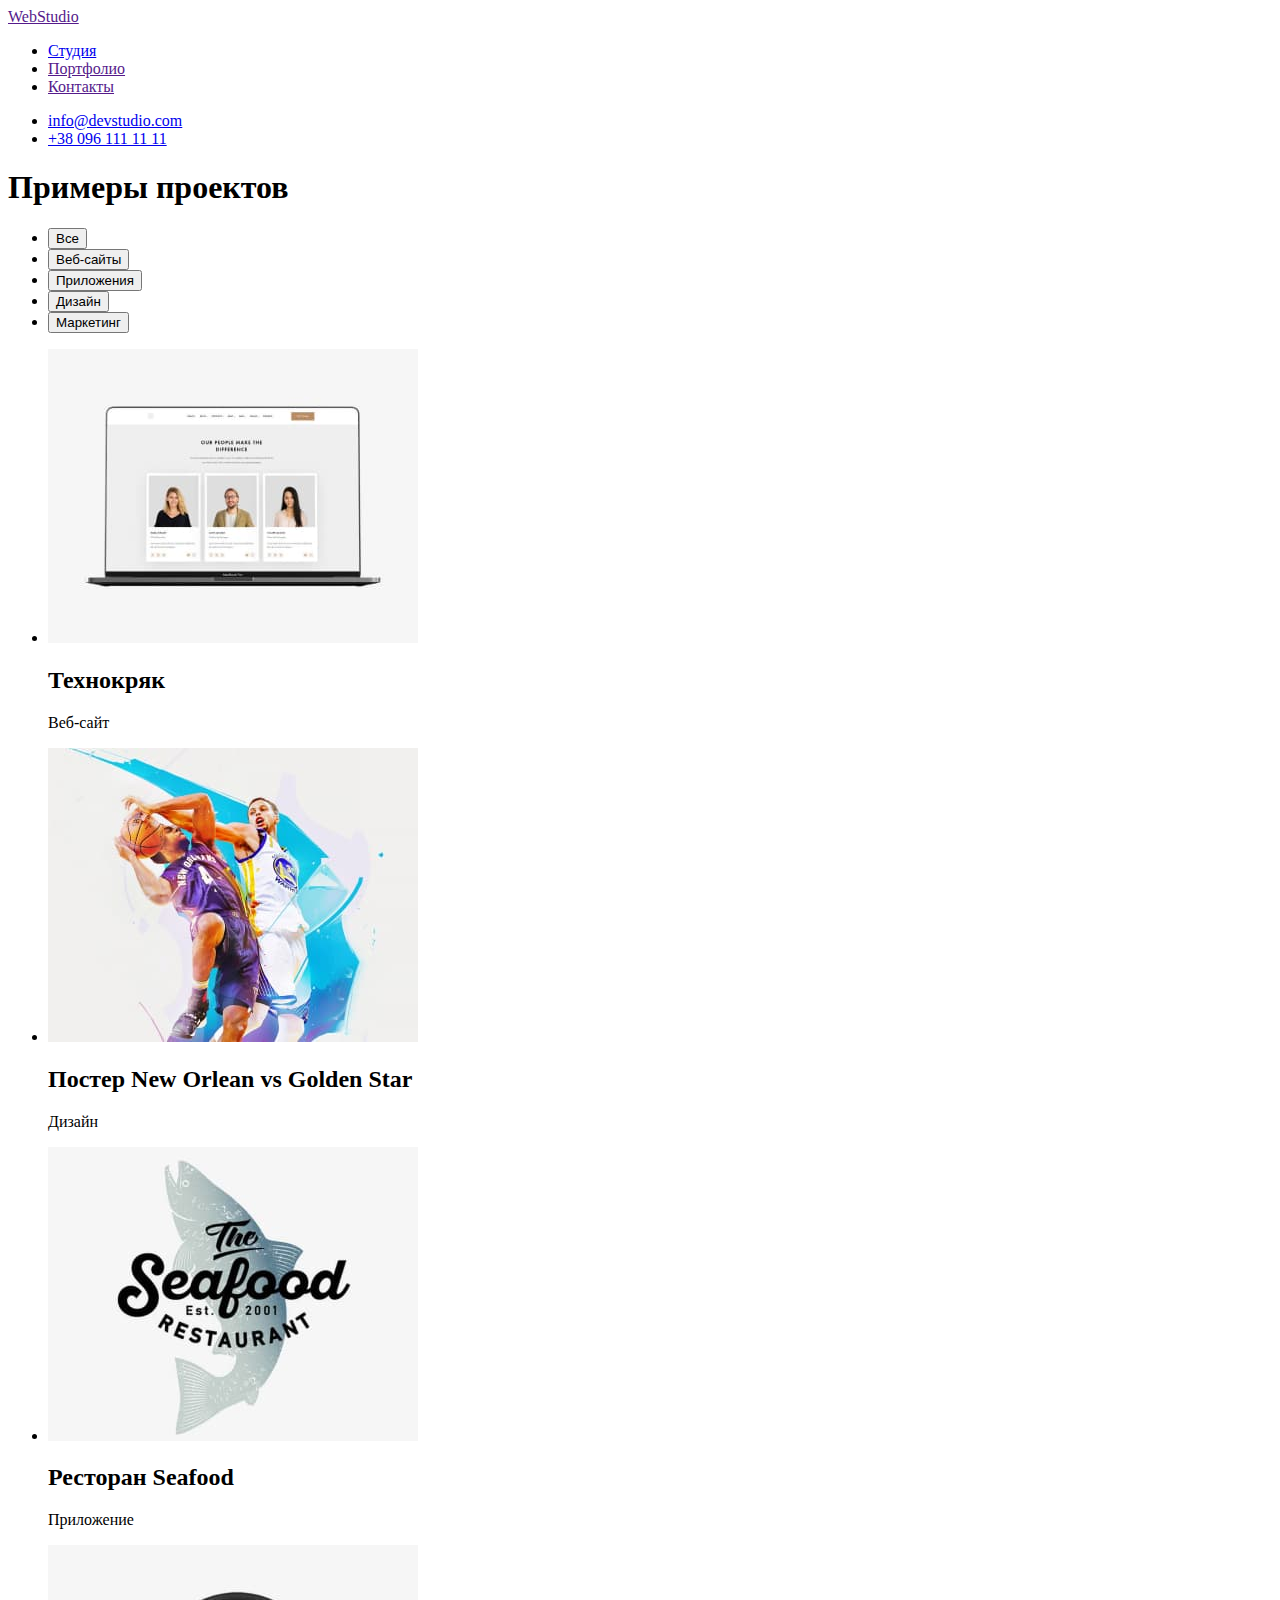
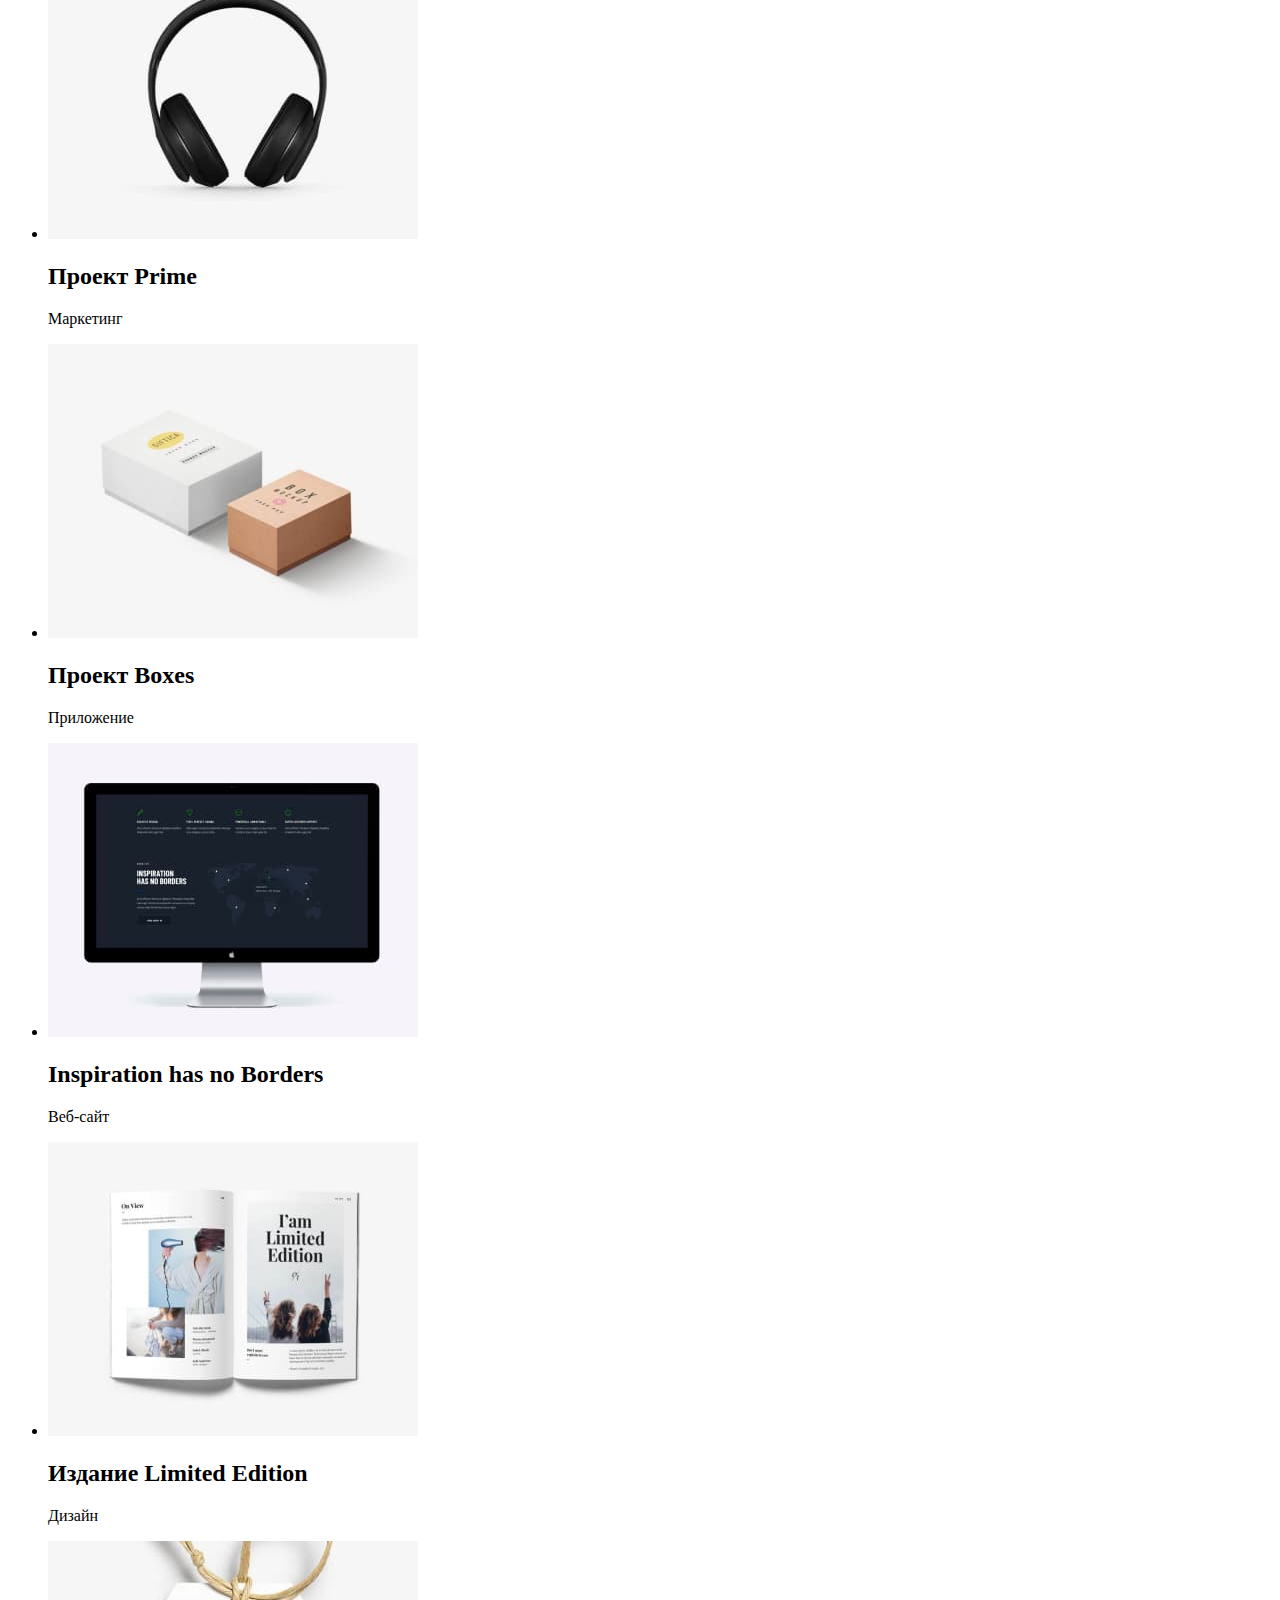
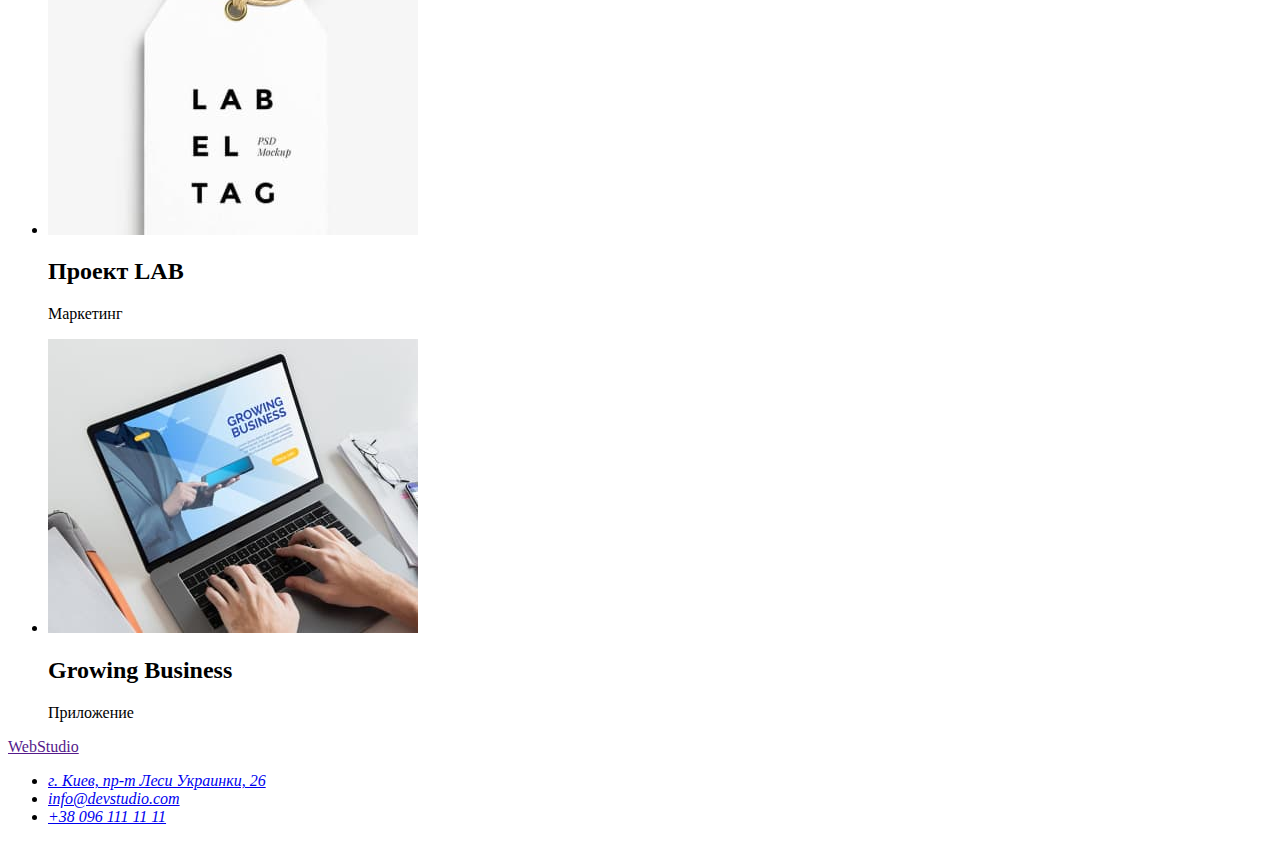
==== portfolio.html @ 7b366562 "Верстка страницы Портфолио" ====
<!DOCTYPE html>
<html lang="ru">

<head>
    <meta charset="UTF-8">
    <meta http-equiv="X-UA-Compatible" content="IE=edge">
    <meta name="viewport" content="width=device-width, initial-scale=1.0">
    <title>Портфолио</title>
    <link rel="stylesheet" href="./css/style.css">
</head>

<body>
    <header>
        <nav>
            <a href="" lang="en">WebStudio</a>
            <ul>
                <li><a href="./index.html">Студия</a></li>
                <li><a href="">Портфолио</a></li>
                <li><a href="">Контакты</a></li>
            </ul>
        </nav>
        <ul>
            <li><a href="mailto:info@devstudio.com">info@devstudio.com</a></li>
            <li><a href="tel:+380961111111">+38 096 111 11 11</a></li>
        </ul>
    </header>

    <main>
        <section>
            <h1>Примеры проектов</h1>
            <ul>
                <li><button type="button">Все</button></li>
                <li><button type="button">Веб-сайты</button></li>
                <li><button type="button">Приложения</button></li>
                <li><button type="button">Дизайн</button></li>
                <li><button type="button">Маркетинг</button></li>
            </ul>

            <ul>
                <li>
                    <img src="./images/project1.jpg" alt="Сайт пример 1" width="370" height="294">
                    <h2>Технокряк</h2>
                    <p>Веб-сайт</p>
                </li>
                <li>
                    <img src="./images/project2.jpg" alt="Дизайна пример 1" width="370" height="294">
                    <h2>Постер New Orlean vs Golden Star</h2>
                    <p>Дизайн</p>
                </li>
                <li>
                    <img src="./images/project3.jpg" alt="Приложение пример 1" width="370" height="294">
                    <h2>Ресторан Seafood</h2>
                    <p>Приложение</p>
                </li>
                <li>
                    <img src="./images/project4.jpg" alt="Маркетинговый проект пример 1" width="370" height="294">
                    <h2>Проект Prime</h2>
                    <p>Маркетинг</p>
                </li>
                <li>
                    <img src="./images/project5.jpg" alt="Приложение пример 2" width="370" height="294">
                    <h2>Проект Boxes</h2>
                    <p>Приложение</p>
                </li>
                <li>
                    <img src="./images/project6.jpg" alt="Сайт пример 2" width="370" height="294">
                    <h2>Inspiration has no Borders</h2>
                    <p>Веб-сайт</p>
                </li>
                <li>
                    <img src="./images/project7.jpg" alt="Дизайна пример 2" width="370" height="294">
                    <h2>Издание Limited Edition</h2>
                    <p>Дизайн</p>
                </li>
                <li>
                    <img src="./images/project8.jpg" alt="Маркетинговый проект пример 2" width="370" height="294">
                    <h2>Проект LAB</h2>
                    <p>Маркетинг</p>
                </li>
                <li>
                    <img src="./images/project9.jpg" alt="Приложение пример 3" width="370" height="294">
                    <h2>Growing Business</h2>
                    <p>Приложение</p>
                </li>
            </ul>
        </section>
    </main>

    <footer>
        <a href="" lang="en">WebStudio</a>
        <address>
            <ul>
                <li><a href="https://goo.gl/maps/sHDZmhukoqg1UG7x9" target="_blank">г. Киев, пр-т Леси Украинки, 26</a>
                </li>
                <li><a href="mailto:info@devstudio.com">info@devstudio.com</a></li>
                <li><a href="tel:+380961111111">+38 096 111 11 11</a></li>
            </ul>
        </address>
    </footer>
</body>

</html>
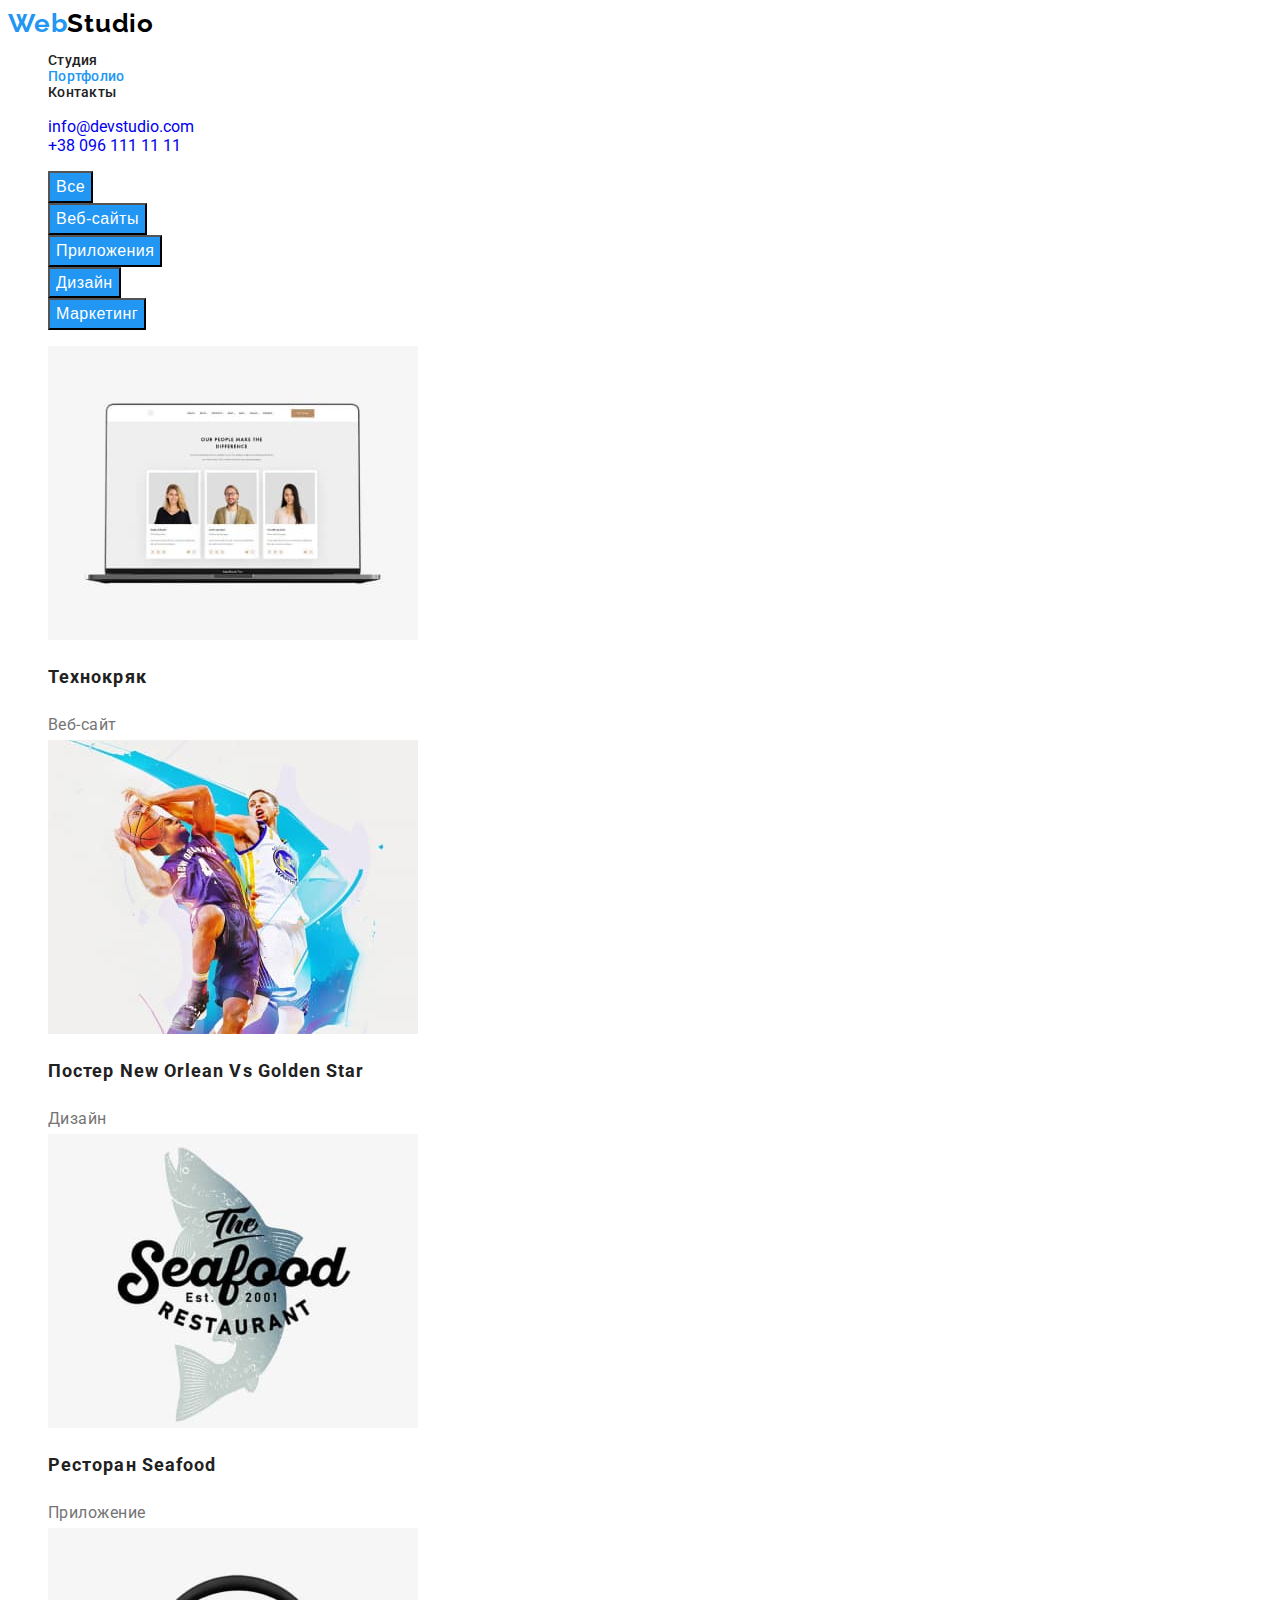
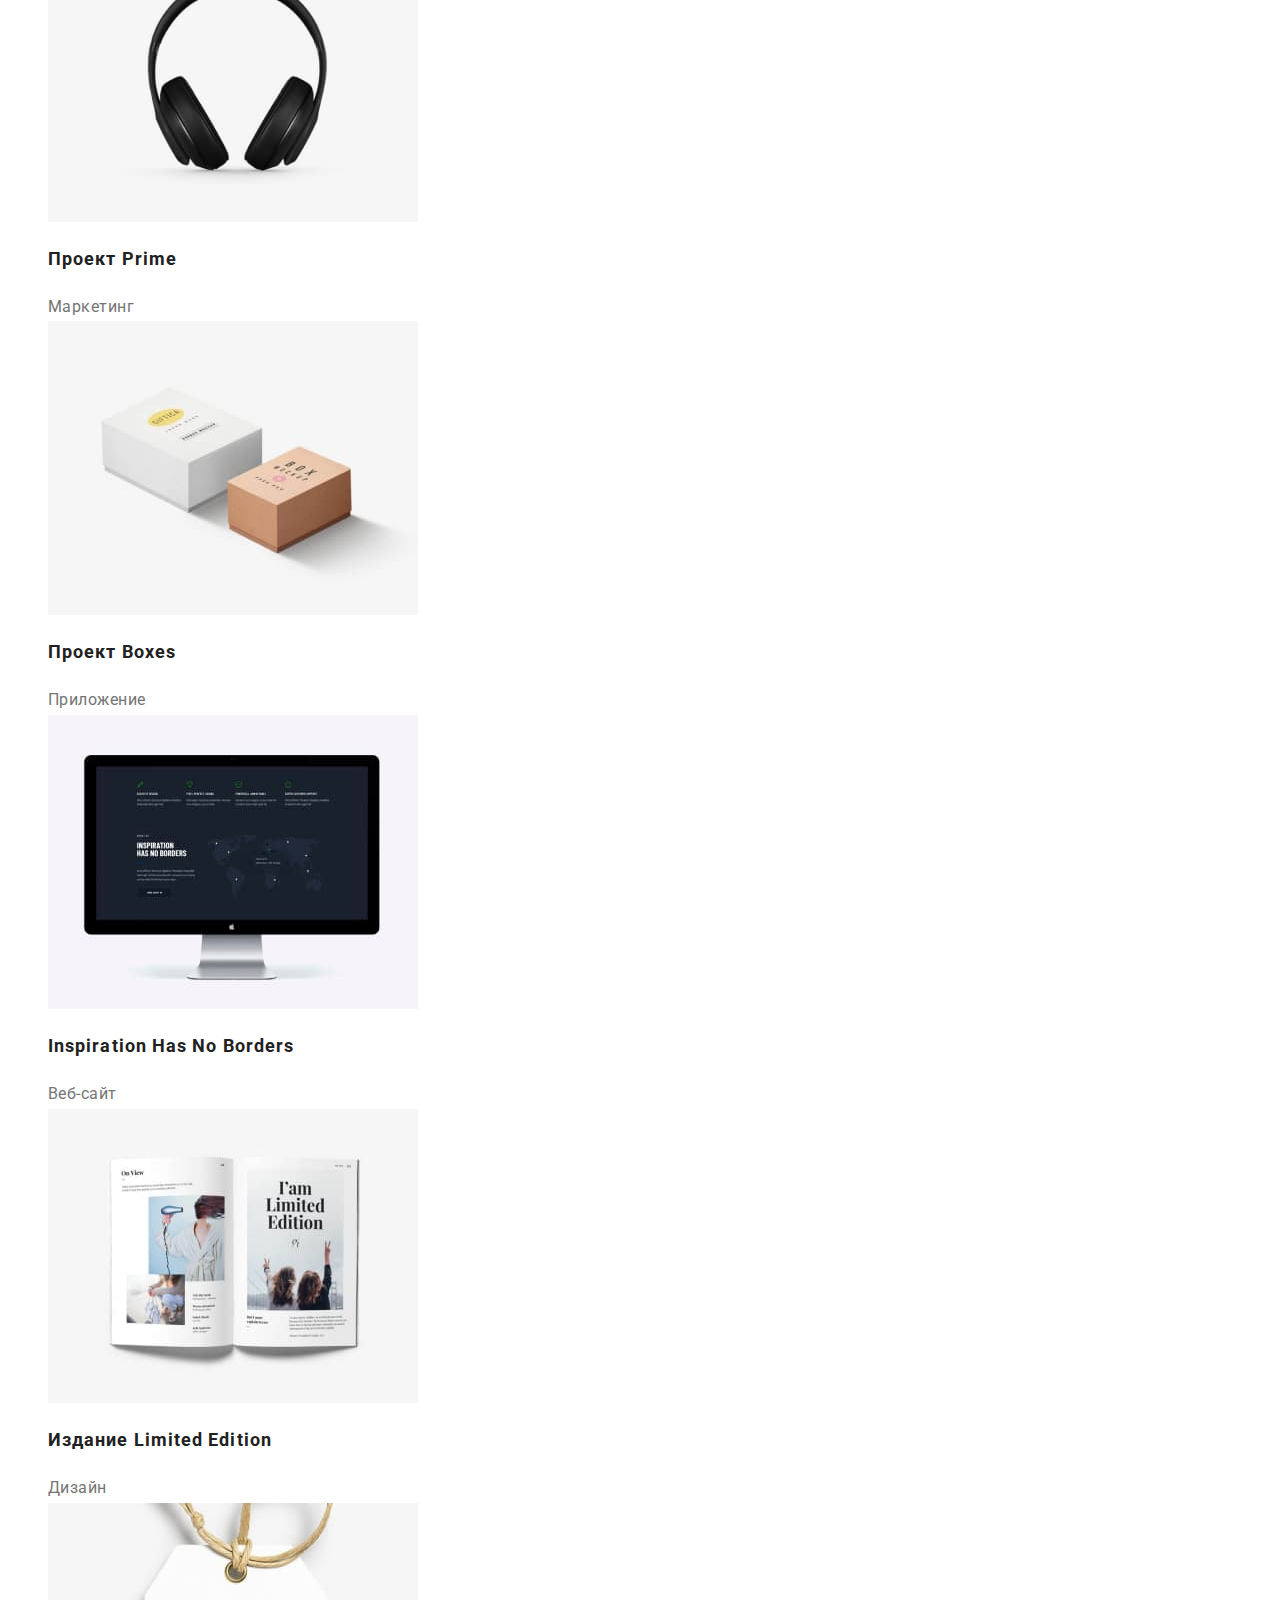
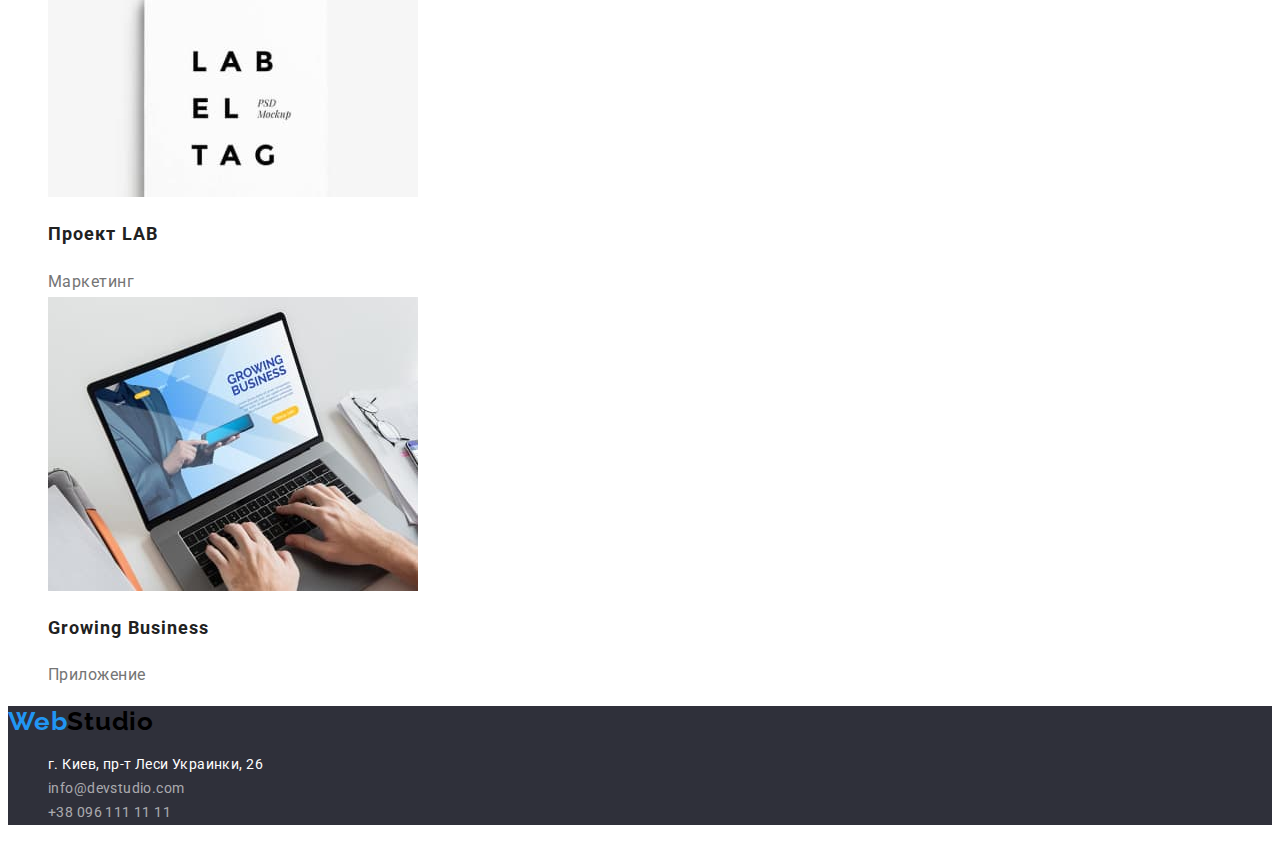
==== commit a8f1b3ad: "Подключение стилей" ====
--- a/portfolio.html
+++ b/portfolio.html
@@ -1,102 +1,123 @@
 <!DOCTYPE html>
 <html lang="ru">
+    <head>
+        <meta charset="UTF-8">
+        <meta http-equiv="X-UA-Compatible" content="IE=edge">
+        <meta name="viewport" content="width=device-width, initial-scale=1.0">
+        <title>Портфолио</title>
+        <link rel="preconnect" href="https://fonts.googleapis.com">
+        <link rel="preconnect" href="https://fonts.gstatic.com" crossorigin>
+        <link href="https://fonts.googleapis.com/css2?family=Raleway:wght@700&family=Roboto:wght@400;500;700;900&display=swap"
+            rel="stylesheet">
+        <link rel="stylesheet" href="./css/style.css">
+    </head>
 
-<head>
-    <meta charset="UTF-8">
-    <meta http-equiv="X-UA-Compatible" content="IE=edge">
-    <meta name="viewport" content="width=device-width, initial-scale=1.0">
-    <title>Портфолио</title>
-    <link rel="stylesheet" href="./css/style.css">
-</head>
-
-<body>
-    <header>
-        <nav>
-            <a href="" lang="en">WebStudio</a>
-            <ul>
-                <li><a href="./index.html">Студия</a></li>
-                <li><a href="">Портфолио</a></li>
-                <li><a href="">Контакты</a></li>
-            </ul>
-        </nav>
-        <ul>
-            <li><a href="mailto:info@devstudio.com">info@devstudio.com</a></li>
-            <li><a href="tel:+380961111111">+38 096 111 11 11</a></li>
-        </ul>
-    </header>
-
-    <main>
-        <section>
-            <h1>Примеры проектов</h1>
-            <ul>
-                <li><button type="button">Все</button></li>
-                <li><button type="button">Веб-сайты</button></li>
-                <li><button type="button">Приложения</button></li>
-                <li><button type="button">Дизайн</button></li>
-                <li><button type="button">Маркетинг</button></li>
-            </ul>
-
-            <ul>
-                <li>
-                    <img src="./images/project1.jpg" alt="Сайт пример 1" width="370" height="294">
-                    <h2>Технокряк</h2>
-                    <p>Веб-сайт</p>
-                </li>
-                <li>
-                    <img src="./images/project2.jpg" alt="Дизайна пример 1" width="370" height="294">
-                    <h2>Постер New Orlean vs Golden Star</h2>
-                    <p>Дизайн</p>
-                </li>
-                <li>
-                    <img src="./images/project3.jpg" alt="Приложение пример 1" width="370" height="294">
-                    <h2>Ресторан Seafood</h2>
-                    <p>Приложение</p>
-                </li>
-                <li>
-                    <img src="./images/project4.jpg" alt="Маркетинговый проект пример 1" width="370" height="294">
-                    <h2>Проект Prime</h2>
-                    <p>Маркетинг</p>
-                </li>
-                <li>
-                    <img src="./images/project5.jpg" alt="Приложение пример 2" width="370" height="294">
-                    <h2>Проект Boxes</h2>
-                    <p>Приложение</p>
-                </li>
-                <li>
-                    <img src="./images/project6.jpg" alt="Сайт пример 2" width="370" height="294">
-                    <h2>Inspiration has no Borders</h2>
-                    <p>Веб-сайт</p>
-                </li>
-                <li>
-                    <img src="./images/project7.jpg" alt="Дизайна пример 2" width="370" height="294">
-                    <h2>Издание Limited Edition</h2>
-                    <p>Дизайн</p>
-                </li>
-                <li>
-                    <img src="./images/project8.jpg" alt="Маркетинговый проект пример 2" width="370" height="294">
-                    <h2>Проект LAB</h2>
-                    <p>Маркетинг</p>
-                </li>
-                <li>
-                    <img src="./images/project9.jpg" alt="Приложение пример 3" width="370" height="294">
-                    <h2>Growing Business</h2>
-                    <p>Приложение</p>
-                </li>
-            </ul>
-        </section>
-    </main>
-
-    <footer>
-        <a href="" lang="en">WebStudio</a>
-        <address>
-            <ul>
-                <li><a href="https://goo.gl/maps/sHDZmhukoqg1UG7x9" target="_blank">г. Киев, пр-т Леси Украинки, 26</a>
-                </li>
+    <body>
+        <header class="header">
+            <nav>
+                <a href="" lang="en" class="logo">Web<span>Studio</span></a>
+                <ul class="header-nav list">
+                    <li><a href="./index.html" class="header-link">Студия</a></li>
+                    <li><a href="" class="header-link current">Портфолио</a></li>
+                    <li><a href="" class="header-link">Контакты</a></li>
+                </ul>
+            </nav>
+            <ul class="auth-nav list">
                 <li><a href="mailto:info@devstudio.com">info@devstudio.com</a></li>
                 <li><a href="tel:+380961111111">+38 096 111 11 11</a></li>
             </ul>
-        </address>
-    </footer>
-</body>
+        </header>
+
+        <main>
+            <section class="project">
+                <h1 class="visually-hidden">Примеры проектов</h1>
+                <ul class="list">
+                    <li><button type="button" class="project-btn">Все</button></li>
+                    <li><button type="button" class="project-btn">Веб-сайты</button></li>
+                    <li><button type="button" class="project-btn">Приложения</button></li>
+                    <li><button type="button" class="project-btn">Дизайн</button></li>
+                    <li><button type="button" class="project-btn">Маркетинг</button></li>
+                </ul>
+
+                <ul class="list">
+                    <li>
+                        <a href="">
+                            <img src="./images/project1.jpg" alt="Сайт пример 1" width="370" height="294">
+                            <h2 class="project-title">Технокряк</h2>
+                            <p class="project-text">Веб-сайт</p>
+                        </a>
+                    </li>
+                    <li>
+                        <a href="">
+                            <img src="./images/project2.jpg" alt="Дизайна пример 1" width="370" height="294">
+                            <h2 class="project-title">Постер New Orlean vs Golden Star</h2>
+                            <p class="project-text">Дизайн</p>
+                        </a>
+                    </li>
+                    <li>
+                        <a href="">
+                            <img src="./images/project3.jpg" alt="Приложение пример 1" width="370" height="294">
+                            <h2 class="project-title">Ресторан Seafood</h2>
+                            <p class="project-text">Приложение</p>
+                        </a>
+                    </li>
+                    <li>
+                        <a href="">
+                            <img src="./images/project4.jpg" alt="Маркетинговый проект пример 1" width="370" height="294">
+                            <h2 class="project-title">Проект Prime</h2>
+                            <p class="project-text">Маркетинг</p>
+                        </a>
+                    </li>
+                    <li>
+                        <a href="">
+                            <img src="./images/project5.jpg" alt="Приложение пример 2" width="370" height="294">
+                            <h2 class="project-title">Проект Boxes</h2>
+                            <p class="project-text">Приложение</p>
+                        </a>
+                    </li>
+                    <li>
+                        <a href="">
+                            <img src="./images/project6.jpg" alt="Сайт пример 2" width="370" height="294">
+                            <h2 class="project-title">Inspiration has no Borders</h2>
+                            <p class="project-text">Веб-сайт</p>
+                        </a>
+                    </li>
+                    <li>
+                        <a href="">
+                            <img src="./images/project7.jpg" alt="Дизайна пример 2" width="370" height="294">
+                            <h2 class="project-title">Издание Limited Edition</h2>
+                            <p class="project-text">Дизайн</p>
+                        </a>
+                    </li>
+                    <li>
+                        <a href="">
+                            <img src="./images/project8.jpg" alt="Маркетинговый проект пример 2" width="370" height="294">
+                            <h2 class="project-title">Проект LAB</h2>
+                            <p class="project-text">Маркетинг</p>
+                        </a>
+                    </li>
+                    <li>
+                        <a href="">
+                            <img src="./images/project9.jpg" alt="Приложение пример 3" width="370" height="294">
+                            <h2 class="project-title">Growing Business</h2>
+                            <p class="project-text">Приложение</p>
+                        </a>
+                    </li>
+                </ul>
+            </section>
+        </main>
+
+        <footer class="footer">
+            <a href="" lang="en" class="logo">Web<span>Studio</span></a>
+            <address class="contacts">
+                <ul class="list">
+                    <li><a href="https://goo.gl/maps/sHDZmhukoqg1UG7x9" target="_blank" class="contacts-link-address">г. Киев,
+                            пр-т Леси Украинки, 26</a></li>
+                    <li><a href="mailto:info@devstudio.com" class="contacts-link">info@devstudio.com</a></li>
+                    <li><a href="tel:+380961111111" class="contacts-link">+38 096 111 11 11</a></li>
+                </ul>
+            </address>
+        </footer>
+    </body>
 
 </html>--- a/css/style.css
+++ b/css/style.css
@@ -0,0 +1,223 @@
+:root {
+  --first-title-color: #212121;
+  --second-title-color: #ffffff;
+  --first-text-color: #757575;
+  --second-text-color: #ffffff;
+  --accent-color: #2196f3;
+  --first-bg-color: #ffffff;
+  --second-bg-color: #2f303a;
+  --accent-bg-color: #2196f3;
+}
+
+body {
+  font-family: 'Roboto', sans-serif;
+  color: var(--first-text-color);
+  background-color: var(--first-bg-color);
+}
+
+.list {
+  list-style: none;
+}
+
+a {
+  text-decoration: none;
+}
+
+p {
+  margin: 0;
+}
+
+.visually-hidden {
+  position: absolute;
+  white-space: nowrap;
+  width: 1px;
+  height: 1px;
+  overflow: hidden;
+  border: 0;
+  padding: 0;
+  clip: rect(0 0 0 0);
+  clip-path: inset(50%);
+  margin: -1px;
+}
+
+.header-link.current {
+  color: var(--accent-color);
+}
+
+/* --------HEADER--------- */
+.logo {
+  font-family: Raleway;
+  font-style: normal;
+  font-weight: bold;
+  font-size: 26px;
+  line-height: 1.19;
+  letter-spacing: 0.03em;
+  color: var(--accent-color);
+}
+
+.logo > span {
+  color: #000;
+}
+
+.header-nav {
+  font-weight: 500;
+  font-size: 14px;
+  line-height: 1.14;
+  letter-spacing: 0.02em;
+}
+
+.header-link {
+  color: var(--first-title-color);
+}
+
+.header-link:hover,
+.header-link:focus {
+  color: var(--accent-color);
+}
+
+.auth-link {
+  color: var(--first-text-color);
+}
+
+.auth-link:hover,
+.auth-link:focus {
+  color: var(--accent-color);
+}
+
+/* --------HERO--------- */
+
+.hero-title {
+  font-weight: 900;
+  font-size: 44px;
+  line-height: 1.36;
+  text-align: center;
+  letter-spacing: 0.06em;
+  text-transform: uppercase;
+  color: var(--second-title-color);
+  background: var(--second-bg-color);
+}
+
+.hero-btn {
+  font-weight: 700;
+  font-size: 16px;
+  line-height: 1.87;
+  display: flex;
+  align-items: center;
+  text-align: center;
+  letter-spacing: 0.06em;
+  color: var(--second-title-color);
+  background: var(--accent-bg-color);
+}
+
+/* -------FEATURES------- */
+
+.features-title {
+  font-weight: 700;
+  font-size: 14px;
+  line-height: 1.14;
+  letter-spacing: 0.03em;
+  text-transform: uppercase;
+  color: var(--first-title-color);
+}
+
+.features-text {
+  font-weight: 400;
+  font-size: 14px;
+  line-height: 1.71;
+  letter-spacing: 0.03em;
+  color: var(--first-text-color);
+}
+
+/* --------SERVICES--------- */
+
+.services-title {
+  font-weight: 700;
+  font-size: 36px;
+  line-height: 1.16;
+  text-align: center;
+  letter-spacing: 0.03em;
+  color: var(--first-title-color);
+}
+
+/* --------TEAM--------- */
+
+.team-title {
+  font-weight: 700;
+  font-size: 36px;
+  line-height: 42px;
+  text-align: center;
+  letter-spacing: 0.03em;
+  color: var(--first-title-color);
+}
+
+.team-member {
+  font-weight: 500;
+  font-size: 16px;
+  line-height: 1.18;
+  text-align: center;
+  letter-spacing: 0.03em;
+  color: var(--first-title-color);
+}
+
+.team-text {
+  font-weight: 400;
+  font-size: 16px;
+  line-height: 1.18;
+  text-align: center;
+  letter-spacing: 0.03em;
+  color: var(--first-text-color);
+}
+
+/* --------ADDRESS--------- */
+
+.footer {
+  background: var(--second-bg-color);
+}
+
+.contacts-link-address {
+  font-style: normal;
+  font-weight: 400;
+  font-size: 14px;
+  line-height: 1.71;
+  letter-spacing: 0.03em;
+  color: var(--second-text-color);
+}
+
+.contacts-link {
+  font-style: normal;
+  font-weight: 400;
+  font-size: 14px;
+  line-height: 1.71;
+  letter-spacing: 0.03em;
+  color: rgba(255, 255, 255, 0.6);
+}
+
+/* --------PROJECT--------- */
+
+.project-btn {
+  font-style: inherit;
+  font-weight: 500;
+  font-size: 16px;
+  line-height: 1.62;
+  text-align: center;
+  letter-spacing: 0.03em;
+  color: var(--second-text-color);
+  background: var(--accent-bg-color);
+}
+
+.project-title {
+  font-weight: 700;
+  font-size: 18px;
+  line-height: 2;
+  letter-spacing: 0.06em;
+  text-transform: capitalize;
+  color: var(--first-title-color);
+}
+
+.project-text {
+  font-weight: normal;
+  font-size: 16px;
+  line-height: 1.87;
+  letter-spacing: 0.03em;
+  color: var(--first-text-color);
+}
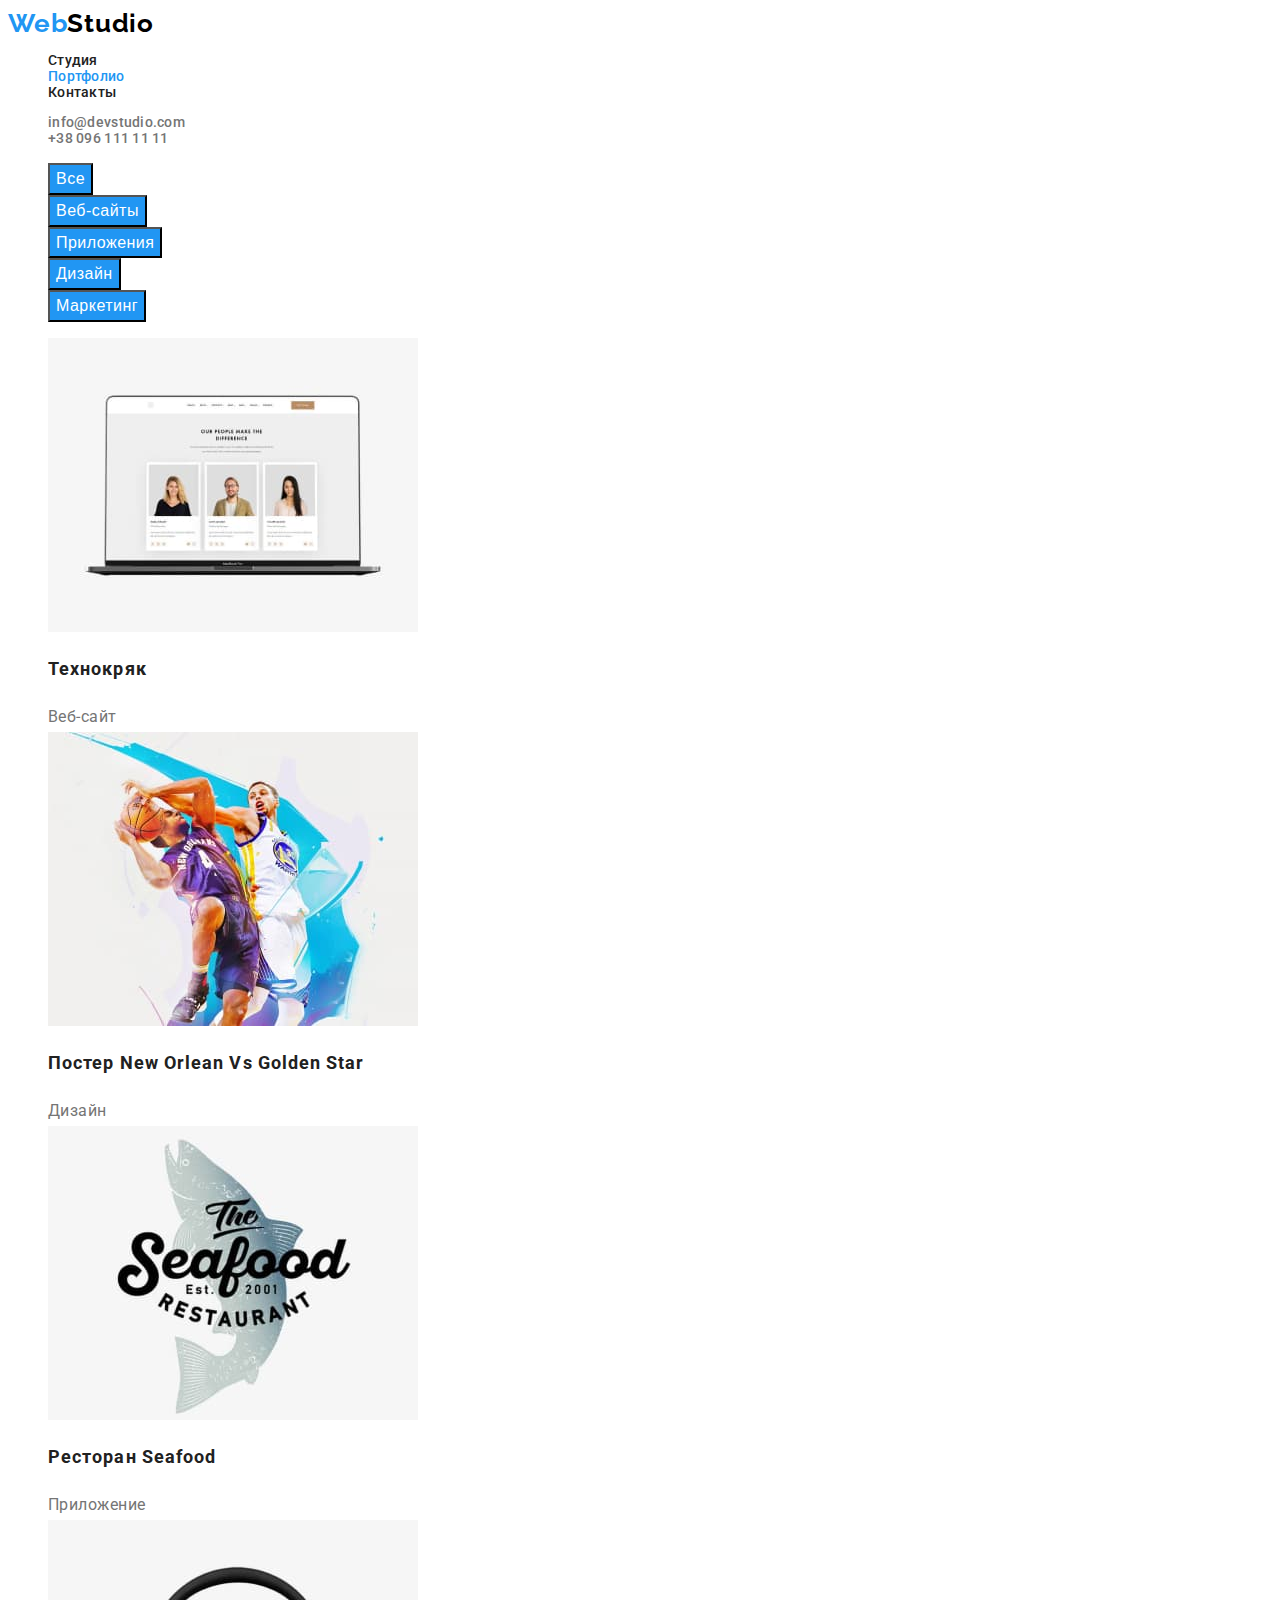
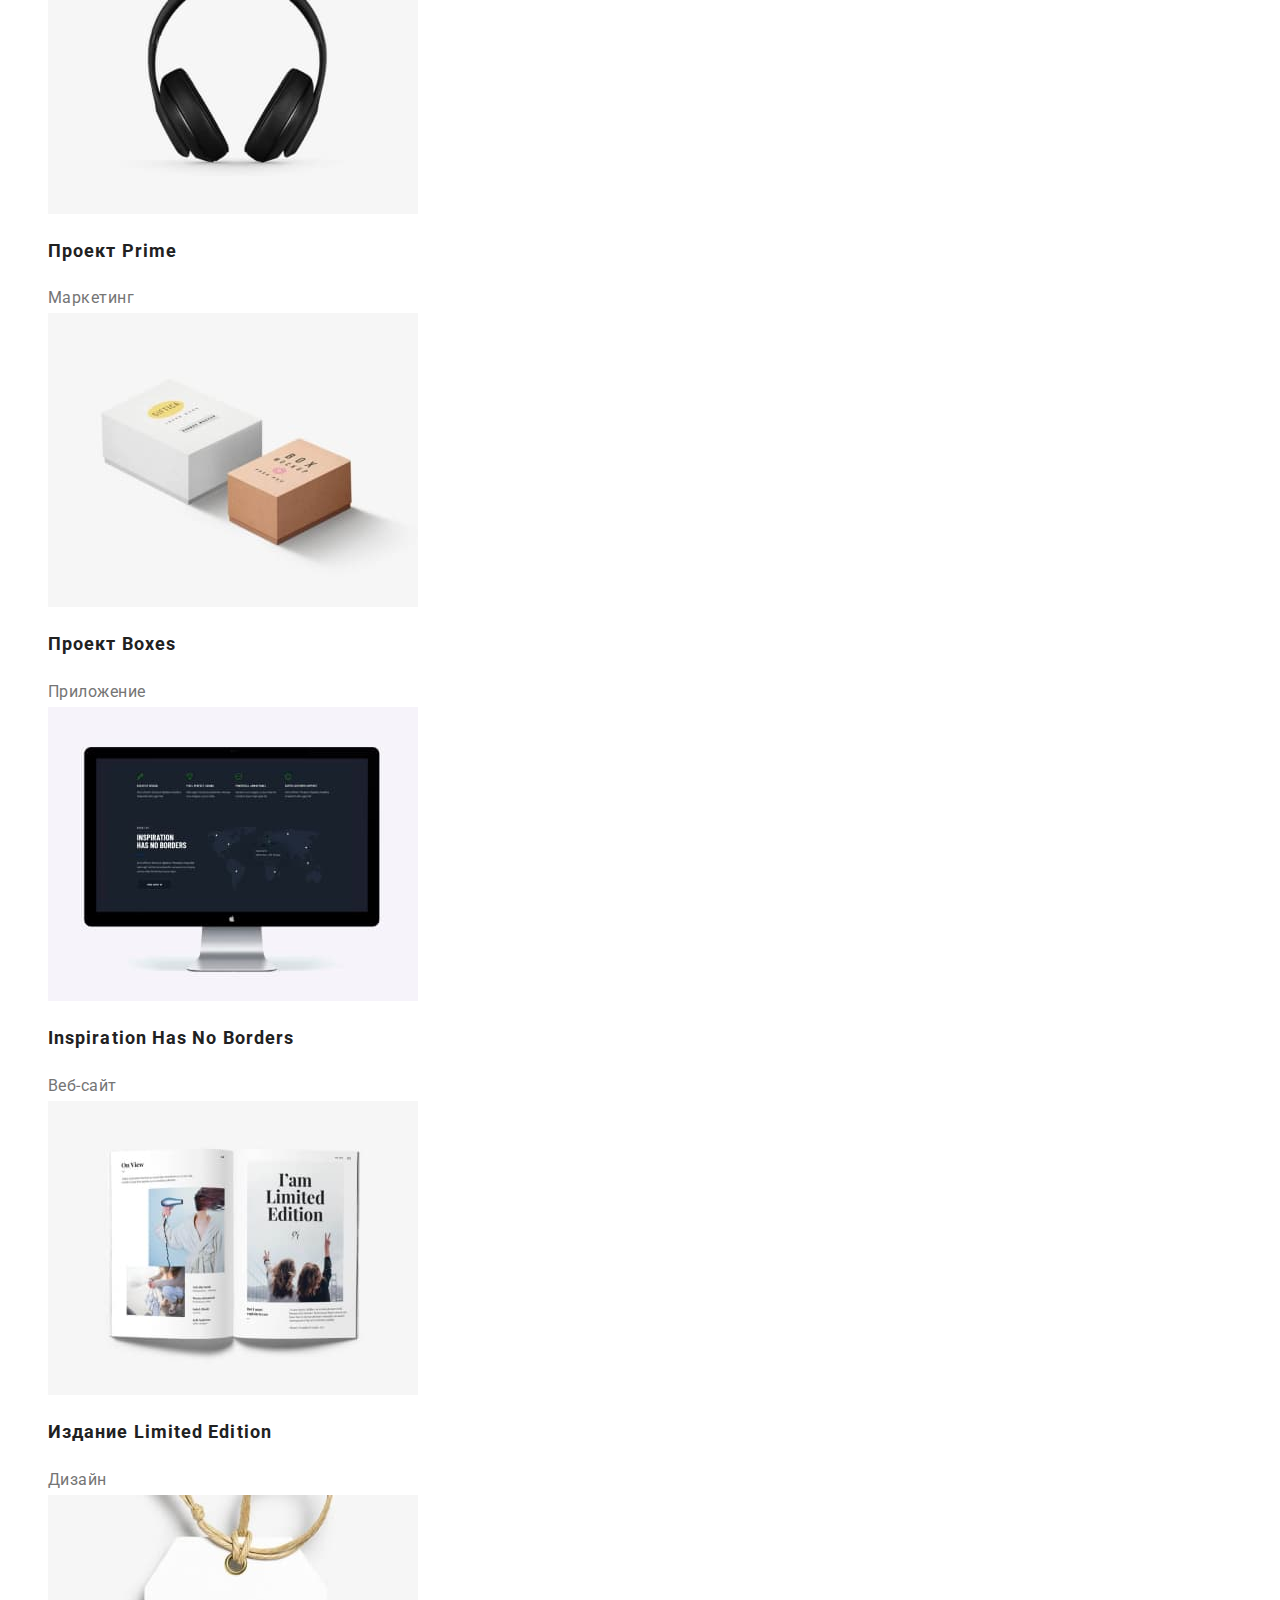
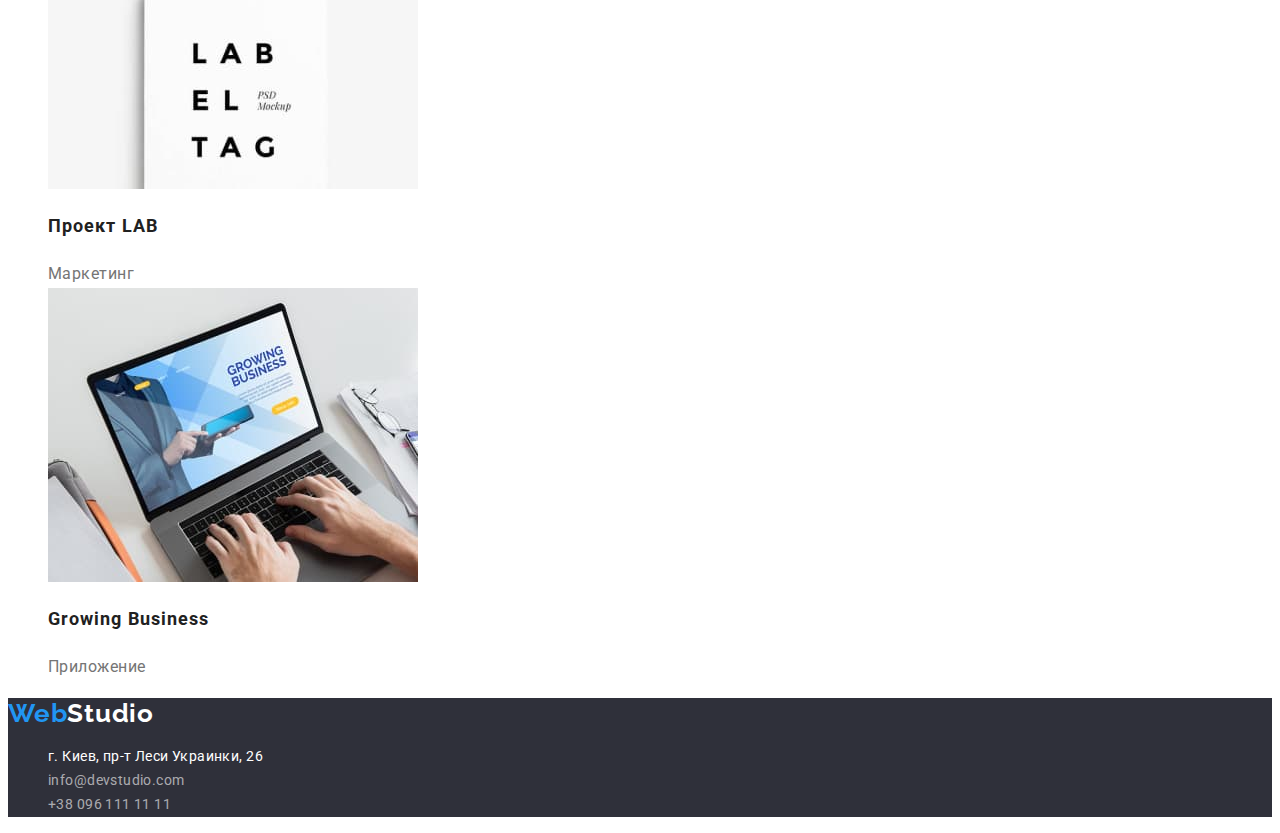
==== commit fd0a44e2: "Правки стилей по ОС от ментора" ====
--- a/portfolio.html
+++ b/portfolio.html
@@ -23,8 +23,8 @@
                 </ul>
             </nav>
             <ul class="auth-nav list">
-                <li><a href="mailto:info@devstudio.com">info@devstudio.com</a></li>
-                <li><a href="tel:+380961111111">+38 096 111 11 11</a></li>
+                <li><a href="mailto:info@devstudio.com" class="auth-link">info@devstudio.com</a></li>
+                <li><a href="tel:+380961111111" class="auth-link">+38 096 111 11 11</a></li>
             </ul>
         </header>
 
--- a/css/style.css
+++ b/css/style.css
@@ -47,19 +47,19 @@
 /* --------HEADER--------- */
 .logo {
   font-family: Raleway;
-  font-style: normal;
-  font-weight: bold;
+  font-weight: 700;
   font-size: 26px;
   line-height: 1.19;
   letter-spacing: 0.03em;
   color: var(--accent-color);
 }
 
-.logo > span {
+.header .logo > span {
   color: #000;
 }
 
-.header-nav {
+.header-nav,
+.auth-nav {
   font-weight: 500;
   font-size: 14px;
   line-height: 1.14;
@@ -121,7 +121,6 @@
 }
 
 .features-text {
-  font-weight: 400;
   font-size: 14px;
   line-height: 1.71;
   letter-spacing: 0.03em;
@@ -144,7 +143,7 @@
 .team-title {
   font-weight: 700;
   font-size: 36px;
-  line-height: 42px;
+  line-height: 1.16;
   text-align: center;
   letter-spacing: 0.03em;
   color: var(--first-title-color);
@@ -160,7 +159,6 @@
 }
 
 .team-text {
-  font-weight: 400;
   font-size: 16px;
   line-height: 1.18;
   text-align: center;
@@ -176,7 +174,6 @@
 
 .contacts-link-address {
   font-style: normal;
-  font-weight: 400;
   font-size: 14px;
   line-height: 1.71;
   letter-spacing: 0.03em;
@@ -185,7 +182,6 @@
 
 .contacts-link {
   font-style: normal;
-  font-weight: 400;
   font-size: 14px;
   line-height: 1.71;
   letter-spacing: 0.03em;
@@ -193,6 +189,10 @@
 }
 
 /* --------PROJECT--------- */
+
+.footer .logo > span {
+  color: #fff;
+}
 
 .project-btn {
   font-style: inherit;
@@ -203,6 +203,7 @@
   letter-spacing: 0.03em;
   color: var(--second-text-color);
   background: var(--accent-bg-color);
+  cursor: pointer;
 }
 
 .project-title {
@@ -215,7 +216,6 @@
 }
 
 .project-text {
-  font-weight: normal;
   font-size: 16px;
   line-height: 1.87;
   letter-spacing: 0.03em;
